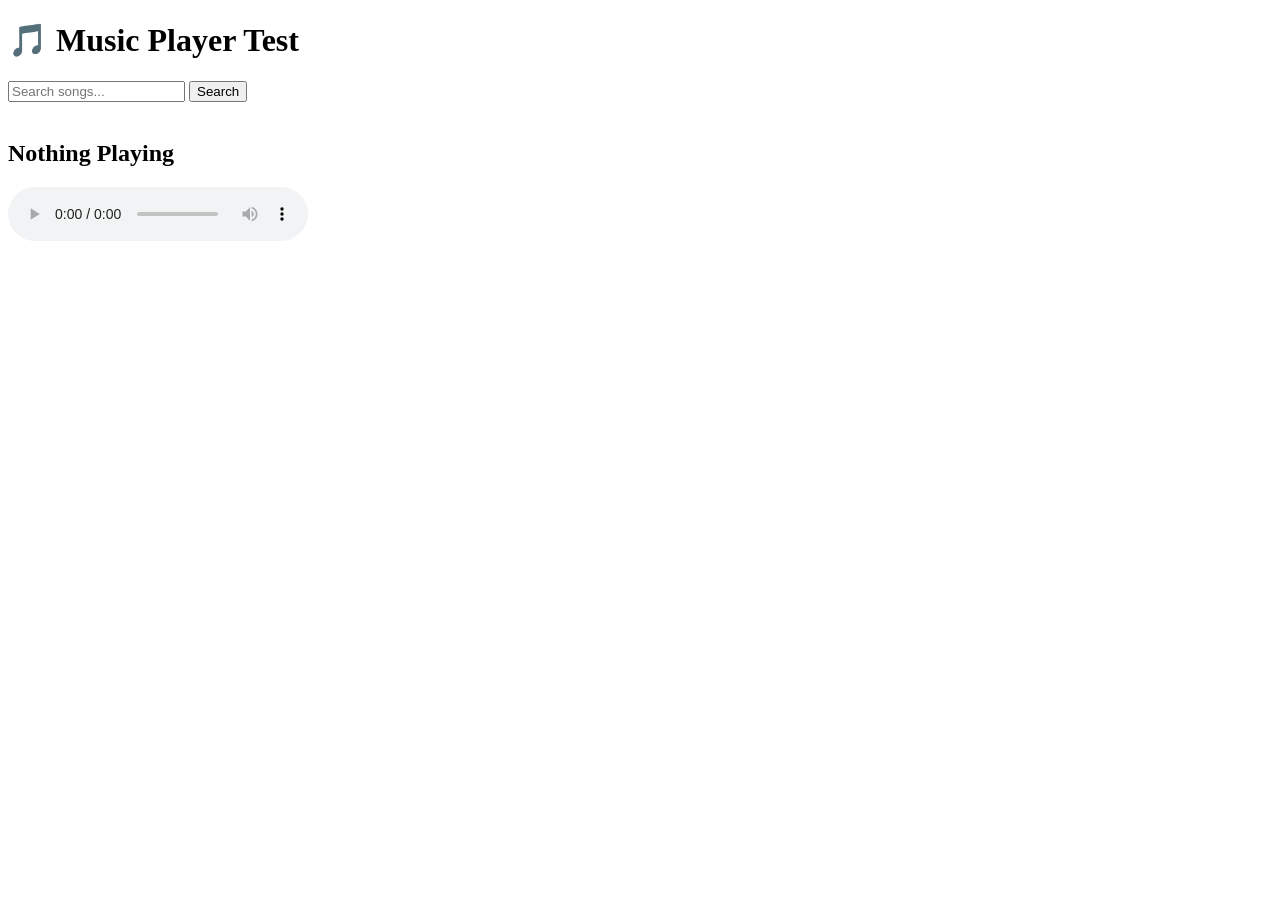
==== index.html @ 546a72ae "Create index.html" ====
<!DOCTYPE html>
<html lang="en">
<head>
<meta charset="UTF-8">
<meta name="viewport" content="width=device-width, initial-scale=1.0">
<title>Music Player Test</title>

<link rel="stylesheet" href="style.css">
</head>
<body>

<div class="container">

<h1>🎵 Music Player Test</h1>

<div class="searchBox">
<input id="search" placeholder="Search songs...">
<button id="btn">Search</button>
</div>

<div id="results"></div>

<div id="player">

<img id="cover">

<div class="info">
<h2 id="title">Nothing Playing</h2>

<audio id="audio" controls></audio>

</div>

</div>

</div>

<script src="script.js"></script>

</body>
</html>
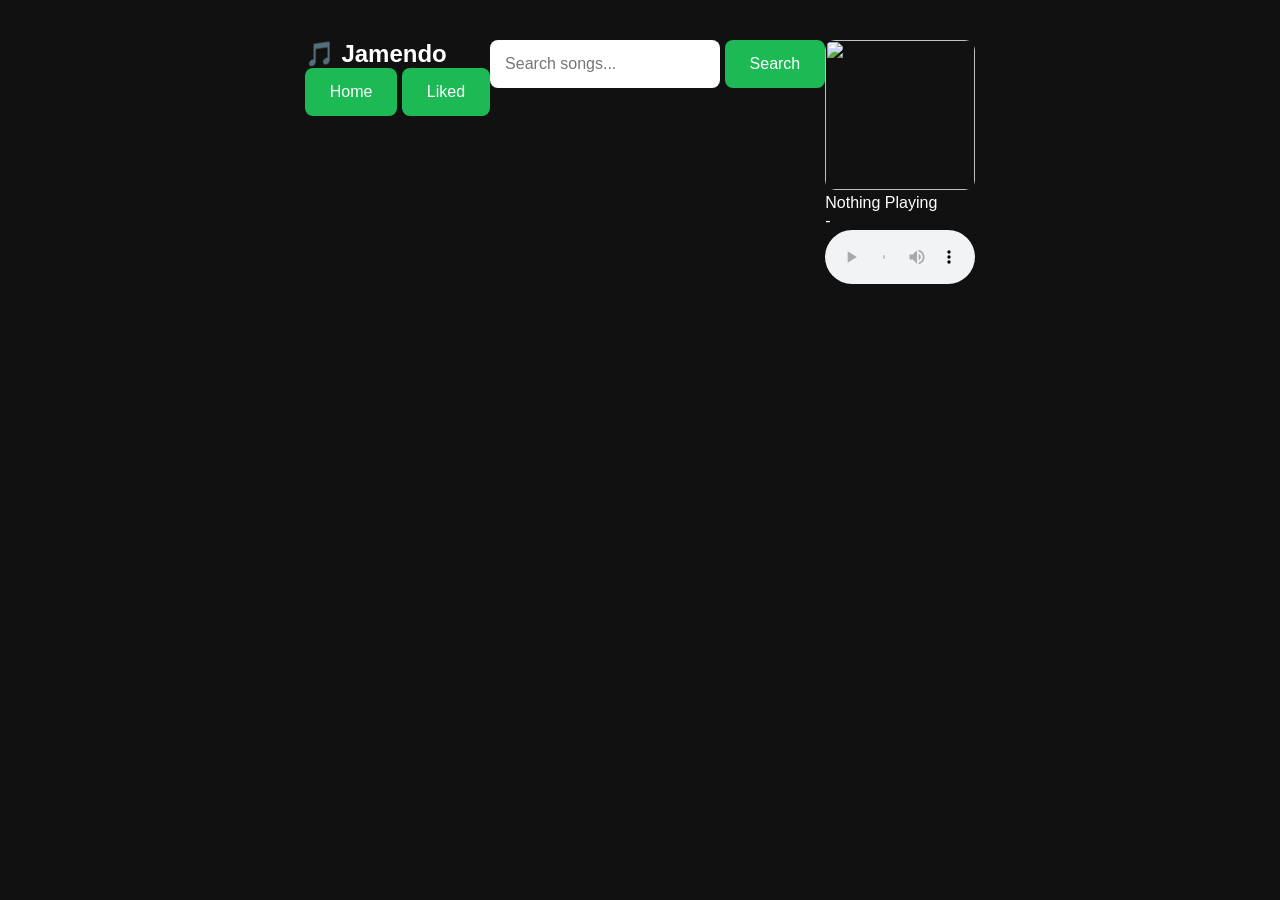
==== commit 731daa7a: "Update index.html" ====
--- a/index.html
+++ b/index.html
@@ -3,39 +3,34 @@
 <head>
 <meta charset="UTF-8">
 <meta name="viewport" content="width=device-width, initial-scale=1.0">
-<title>Music Player Test</title>
-
+<title>Jamendo Player</title>
 <link rel="stylesheet" href="style.css">
 </head>
 <body>
-
-<div class="container">
-
-<h1>🎵 Music Player Test</h1>
-
-<div class="searchBox">
-<input id="search" placeholder="Search songs...">
-<button id="btn">Search</button>
+<div class="sidebar">
+  <h2>🎵 Jamendo</h2>
+  <button id="homeBtn">Home</button>
+  <button id="likedBtn">Liked</button>
 </div>
 
-<div id="results"></div>
+<div class="main">
+  <header>
+    <input id="searchInput" placeholder="Search songs...">
+    <button id="searchBtn">Search</button>
+  </header>
 
-<div id="player">
-
-<img id="cover">
-
-<div class="info">
-<h2 id="title">Nothing Playing</h2>
-
-<audio id="audio" controls></audio>
-
+  <div id="results" class="results"></div>
 </div>
 
-</div>
-
+<div class="player">
+  <img id="cover" src="" alt="">
+  <div class="meta">
+    <div id="songTitle">Nothing Playing</div>
+    <div id="artist">-</div>
+  </div>
+  <audio id="audio" controls></audio>
 </div>
 
 <script src="script.js"></script>
-
 </body>
 </html>
--- a/style.css
+++ b/style.css
@@ -0,0 +1,136 @@
+*{
+margin:0;
+padding:0;
+box-sizing:border-box;
+font-family:Arial;
+}
+
+body{
+
+background:#111;
+color:white;
+display:flex;
+justify-content:center;
+padding:40px;
+
+}
+
+.container{
+
+width:900px;
+
+}
+
+h1{
+
+margin-bottom:20px;
+
+}
+
+.searchBox{
+
+display:flex;
+gap:10px;
+margin-bottom:30px;
+
+}
+
+input{
+
+flex:1;
+padding:15px;
+border:none;
+border-radius:8px;
+font-size:16px;
+
+}
+
+button{
+
+padding:15px 25px;
+border:none;
+background:#1DB954;
+color:white;
+font-size:16px;
+cursor:pointer;
+border-radius:8px;
+
+}
+
+button:hover{
+
+background:#18a84a;
+
+}
+
+#results{
+
+display:grid;
+grid-template-columns:repeat(auto-fill,minmax(200px,1fr));
+gap:20px;
+
+}
+
+.card{
+
+background:#222;
+padding:15px;
+border-radius:12px;
+cursor:pointer;
+transition:.2s;
+
+}
+
+.card:hover{
+
+transform:translateY(-5px);
+background:#333;
+
+}
+
+.card img{
+
+width:100%;
+border-radius:10px;
+
+}
+
+.card h3{
+
+margin-top:10px;
+font-size:16px;
+
+}
+
+#player{
+
+margin-top:40px;
+display:flex;
+gap:20px;
+align-items:center;
+background:#1d1d1d;
+padding:20px;
+border-radius:15px;
+
+}
+
+#cover{
+
+width:150px;
+height:150px;
+object-fit:cover;
+border-radius:10px;
+
+}
+
+audio{
+
+width:100%;
+
+}
+
+.info{
+
+width:100%;
+
+}
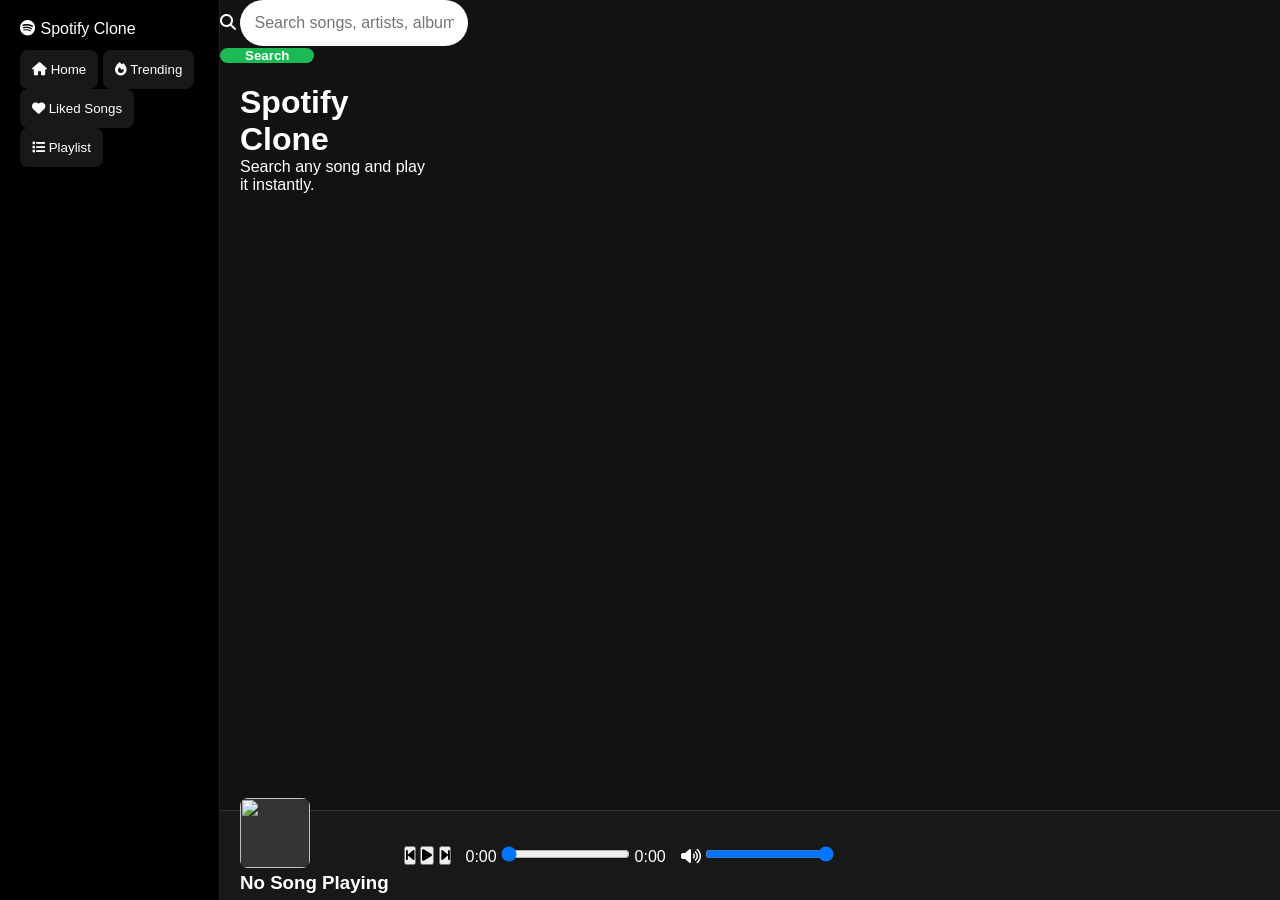
==== commit d660533b: "Update index.html" ====
--- a/index.html
+++ b/index.html
@@ -1,36 +1,171 @@
 <!DOCTYPE html>
 <html lang="en">
 <head>
-<meta charset="UTF-8">
-<meta name="viewport" content="width=device-width, initial-scale=1.0">
-<title>Jamendo Player</title>
-<link rel="stylesheet" href="style.css">
+    <meta charset="UTF-8">
+    <meta name="viewport" content="width=device-width, initial-scale=1.0">
+    <title>Spotify Clone</title>
+
+    <link rel="stylesheet" href="style.css">
+
+    <link rel="preconnect" href="https://fonts.googleapis.com">
+    <link href="https://fonts.googleapis.com/css2?family=Montserrat:wght@300;400;500;600;700;800&display=swap" rel="stylesheet">
+
+    <link rel="stylesheet"
+    href="https://cdnjs.cloudflare.com/ajax/libs/font-awesome/6.6.0/css/all.min.css">
 </head>
+
 <body>
+
 <div class="sidebar">
-  <h2>🎵 Jamendo</h2>
-  <button id="homeBtn">Home</button>
-  <button id="likedBtn">Liked</button>
+
+    <div class="logo">
+        <i class="fa-brands fa-spotify"></i>
+        <span>Spotify Clone</span>
+    </div>
+
+    <div class="menu">
+
+        <button class="active">
+            <i class="fas fa-house"></i>
+            Home
+        </button>
+
+        <button>
+            <i class="fas fa-fire"></i>
+            Trending
+        </button>
+
+        <button>
+            <i class="fas fa-heart"></i>
+            Liked Songs
+        </button>
+
+        <button>
+            <i class="fas fa-list"></i>
+            Playlist
+        </button>
+
+    </div>
+
 </div>
 
 <div class="main">
-  <header>
-    <input id="searchInput" placeholder="Search songs...">
-    <button id="searchBtn">Search</button>
-  </header>
 
-  <div id="results" class="results"></div>
+    <div class="topbar">
+
+        <div class="searchBox">
+
+            <i class="fas fa-search"></i>
+
+            <input
+                id="searchInput"
+                type="text"
+                placeholder="Search songs, artists, albums..."
+            >
+
+        </div>
+
+        <button id="searchBtn">
+            Search
+        </button>
+
+    </div>
+
+    <div id="results" class="results">
+
+        <div class="welcome">
+
+            <h1>Spotify Clone</h1>
+
+            <p>Search any song and play it instantly.</p>
+
+        </div>
+
+    </div>
+
 </div>
 
+<!-- Bottom Player -->
+
 <div class="player">
-  <img id="cover" src="" alt="">
-  <div class="meta">
-    <div id="songTitle">Nothing Playing</div>
-    <div id="artist">-</div>
-  </div>
-  <audio id="audio" controls></audio>
+
+    <div class="songInfo">
+
+        <img
+            id="cover"
+            src="https://placehold.co/60x60"
+        >
+
+        <div>
+
+            <h3 id="songTitle">
+                No Song Playing
+            </h3>
+
+            <p id="artist">
+                —
+            </p>
+
+        </div>
+
+    </div>
+
+    <div class="controls">
+
+        <button id="prevBtn">
+            <i class="fas fa-backward-step"></i>
+        </button>
+
+        <button id="playPauseBtn">
+            <i class="fas fa-play"></i>
+        </button>
+
+        <button id="nextBtn">
+            <i class="fas fa-forward-step"></i>
+        </button>
+
+    </div>
+
+    <div class="progressSection">
+
+        <span id="currentTime">
+            0:00
+        </span>
+
+        <input
+            id="progress"
+            type="range"
+            min="0"
+            max="100"
+            value="0"
+        >
+
+        <span id="duration">
+            0:00
+        </span>
+
+    </div>
+
+    <div class="volumeSection">
+
+        <i class="fas fa-volume-high"></i>
+
+        <input
+            id="volume"
+            type="range"
+            min="0"
+            max="1"
+            step="0.01"
+            value="1"
+        >
+
+    </div>
+
 </div>
 
+<audio id="audio"></audio>
+
 <script src="script.js"></script>
+
 </body>
 </html>
--- a/style.css
+++ b/style.css
@@ -1,136 +1,134 @@
-*{
-margin:0;
-padding:0;
-box-sizing:border-box;
-font-family:Arial;
+
+*{margin:0;padding:0;box-sizing:border-box}
+body{
+font-family:Arial,Helvetica,sans-serif;
+background:#121212;
+color:#fff;
+display:flex;
+height:100vh;
+overflow:hidden;
 }
-
-body{
-
-background:#111;
-color:white;
+.sidebar{
+width:220px;
+background:#000;
+padding:20px;
 display:flex;
-justify-content:center;
-padding:40px;
-
+flex-direction:column;
+gap:12px;
+border-right:1px solid #222;
 }
-
-.container{
-
-width:900px;
-
+.sidebar h2{color:#1DB954;margin-bottom:20px}
+.sidebar button{
+background:#181818;
+color:#fff;
+border:none;
+padding:12px;
+border-radius:8px;
+cursor:pointer;
+transition:.25s;
 }
-
-h1{
-
-margin-bottom:20px;
-
+.sidebar button:hover{background:#1DB954}
+.main{
+flex:1;
+display:flex;
+flex-direction:column;
+overflow:hidden;
 }
-
-.searchBox{
-
+header{
 display:flex;
 gap:10px;
-margin-bottom:30px;
-
+padding:20px;
+background:#181818;
 }
-
-input{
-
+#searchInput{
 flex:1;
-padding:15px;
+padding:14px;
+border-radius:30px;
 border:none;
-border-radius:8px;
 font-size:16px;
-
+outline:none;
 }
-
-button{
-
-padding:15px 25px;
+#searchBtn{
+background:#1DB954;
 border:none;
-background:#1DB954;
-color:white;
-font-size:16px;
+color:#fff;
+padding:0 25px;
+border-radius:30px;
 cursor:pointer;
-border-radius:8px;
-
+font-weight:bold;
 }
-
-button:hover{
-
-background:#18a84a;
-
+.results{
+padding:20px;
+display:grid;
+grid-template-columns:repeat(auto-fill,minmax(180px,1fr));
+gap:20px;
+overflow:auto;
+padding-bottom:120px;
 }
-
-#results{
-
-display:grid;
-grid-template-columns:repeat(auto-fill,minmax(200px,1fr));
-gap:20px;
-
-}
-
 .card{
-
-background:#222;
+background:#181818;
 padding:15px;
 border-radius:12px;
 cursor:pointer;
-transition:.2s;
-
+transition:.25s;
 }
-
 .card:hover{
-
 transform:translateY(-5px);
-background:#333;
-
+background:#242424;
 }
-
 .card img{
-
 width:100%;
-border-radius:10px;
-
-}
-
-.card h3{
-
-margin-top:10px;
-font-size:16px;
-
-}
-
-#player{
-
-margin-top:40px;
-display:flex;
-gap:20px;
-align-items:center;
-background:#1d1d1d;
-padding:20px;
-border-radius:15px;
-
-}
-
-#cover{
-
-width:150px;
-height:150px;
+aspect-ratio:1;
 object-fit:cover;
 border-radius:10px;
-
 }
-
+.card h3{
+margin-top:12px;
+font-size:16px;
+white-space:nowrap;
+overflow:hidden;
+text-overflow:ellipsis;
+}
+.card p{
+font-size:13px;
+color:#b3b3b3;
+margin-top:5px;
+white-space:nowrap;
+overflow:hidden;
+text-overflow:ellipsis;
+}
+.player{
+position:fixed;
+left:220px;
+right:0;
+bottom:0;
+height:90px;
+background:#181818;
+border-top:1px solid #333;
+display:flex;
+align-items:center;
+padding:10px 20px;
+gap:15px;
+}
+#cover{
+width:70px;
+height:70px;
+border-radius:8px;
+background:#333;
+object-fit:cover;
+}
+.meta{
+width:220px;
+}
+#songTitle{font-weight:bold}
+#artist{font-size:13px;color:#aaa;margin-top:5px}
 audio{
-
-width:100%;
-
+flex:1;
+height:40px;
 }
-
-.info{
-
-width:100%;
-
+@media(max-width:800px){
+.sidebar{display:none}
+.player{left:0;height:120px;flex-wrap:wrap}
+.meta{width:auto}
+.results{grid-template-columns:repeat(auto-fill,minmax(150px,1fr))}
 }
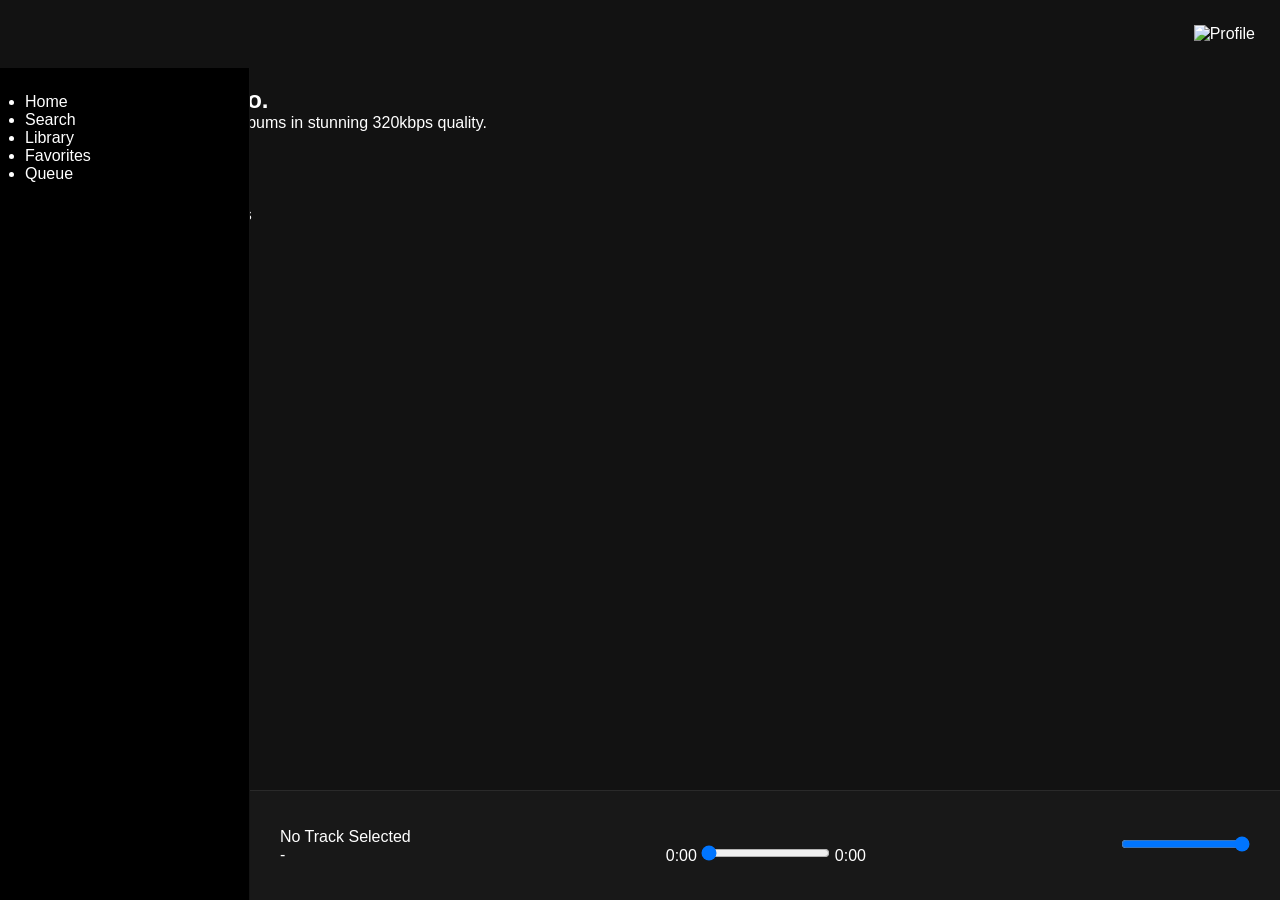
==== commit 2de6fdb3: "Update index.html" ====
--- a/index.html
+++ b/index.html
@@ -2,170 +2,169 @@
 <html lang="en">
 <head>
     <meta charset="UTF-8">
-    <meta name="viewport" content="width=device-width, initial-scale=1.0">
-    <title>Spotify Clone</title>
+    <meta name="viewport" content="width=device-width, initial-scale=1.0, maximum-scale=1.0, user-scalable=no">
+    <title>Aura | Premium Music</title>
+    
+    <!-- Google Fonts -->
+    <link rel="preconnect" href="https://fonts.googleapis.com">
+    <link rel="preconnect" href="https://fonts.gstatic.com" crossorigin>
+    <link href="https://fonts.googleapis.com/css2?family=Inter:wght@300;400;500;600;700&display=swap" rel="stylesheet">
+    
+    <!-- Lucide Icons -->
+    <script src="https://unpkg.com/lucide@latest"></script>
 
     <link rel="stylesheet" href="style.css">
+</head>
+<body>
+    <div id="app">
+        <!-- Sidebar Navigation -->
+        <nav class="sidebar">
+            <div class="logo">
+                <i data-lucide="music-4" class="accent-icon"></i>
+                <span>Aura</span>
+            </div>
+            
+            <ul class="nav-links">
+                <li class="active" data-view="home">
+                    <i data-lucide="home"></i>
+                    <span>Home</span>
+                </li>
+                <li data-view="search">
+                    <i data-lucide="search"></i>
+                    <span>Search</span>
+                </li>
+                <li data-view="library">
+                    <i data-lucide="library"></i>
+                    <span>Library</span>
+                </li>
+            </ul>
 
-    <link rel="preconnect" href="https://fonts.googleapis.com">
-    <link href="https://fonts.googleapis.com/css2?family=Montserrat:wght@300;400;500;600;700;800&display=swap" rel="stylesheet">
+            <div class="sidebar-divider"></div>
 
-    <link rel="stylesheet"
-    href="https://cdnjs.cloudflare.com/ajax/libs/font-awesome/6.6.0/css/all.min.css">
-</head>
+            <ul class="nav-links secondary-links">
+                <li>
+                    <i data-lucide="heart"></i>
+                    <span>Favorites</span>
+                </li>
+                <li>
+                    <i data-lucide="list-music"></i>
+                    <span>Queue</span>
+                </li>
+            </ul>
+        </nav>
 
-<body>
+        <!-- Main Content Area -->
+        <main class="main-content">
+            <!-- Header -->
+            <header class="topbar">
+                <div class="nav-controls">
+                    <button class="icon-btn"><i data-lucide="chevron-left"></i></button>
+                    <button class="icon-btn"><i data-lucide="chevron-right"></i></button>
+                </div>
+                
+                <div class="search-container" id="search-container" style="display: none;">
+                    <i data-lucide="search" class="search-icon"></i>
+                    <input type="text" id="search-input" placeholder="What do you want to listen to?">
+                    <div class="loader" id="search-loader" style="display: none;"></div>
+                </div>
 
-<div class="sidebar">
+                <div class="user-profile">
+                    <img src="https://api.dicebear.com/7.x/avataaars/svg?seed=AuraUser&backgroundColor=10b981" alt="Profile">
+                </div>
+            </header>
 
-    <div class="logo">
-        <i class="fa-brands fa-spotify"></i>
-        <span>Spotify Clone</span>
+            <!-- Views -->
+            <div class="views-container">
+                <!-- Home View -->
+                <section id="home-view" class="view active">
+                    <div class="hero-section glass-panel">
+                        <div class="hero-content">
+                            <span class="badge">New Release</span>
+                            <h1 class="hero-title">Experience Pure Audio.</h1>
+                            <p>Discover new tracks, artists, and albums in stunning 320kbps quality.</p>
+                            <button class="btn-primary" id="explore-btn">Explore Now</button>
+                        </div>
+                    </div>
+
+                    <div class="section-header">
+                        <h2>Trending Now</h2>
+                    </div>
+                    <div class="grid-container" id="trending-grid">
+                        <!-- Skeletons will be injected here -->
+                    </div>
+                </section>
+
+                <!-- Search View -->
+                <section id="search-view" class="view">
+                    <div class="section-header">
+                        <h2>Search Results</h2>
+                    </div>
+                    <div class="grid-container" id="search-grid">
+                        <div class="empty-state">
+                            <i data-lucide="search"></i>
+                            <p>Search for songs, artists, or albums</p>
+                        </div>
+                    </div>
+                </section>
+                
+                <!-- Library View -->
+                <section id="library-view" class="view">
+                    <div class="section-header">
+                        <h2>Your Favorites</h2>
+                    </div>
+                    <div class="list-container" id="favorites-list">
+                         <!-- Favorites list injected here -->
+                    </div>
+                </section>
+            </div>
+        </main>
     </div>
 
-    <div class="menu">
-
-        <button class="active">
-            <i class="fas fa-house"></i>
-            Home
-        </button>
-
-        <button>
-            <i class="fas fa-fire"></i>
-            Trending
-        </button>
-
-        <button>
-            <i class="fas fa-heart"></i>
-            Liked Songs
-        </button>
-
-        <button>
-            <i class="fas fa-list"></i>
-            Playlist
-        </button>
-
-    </div>
-
-</div>
-
-<div class="main">
-
-    <div class="topbar">
-
-        <div class="searchBox">
-
-            <i class="fas fa-search"></i>
-
-            <input
-                id="searchInput"
-                type="text"
-                placeholder="Search songs, artists, albums..."
-            >
-
+    <!-- Bottom Player -->
+    <footer class="player">
+        <div class="player-left">
+            <div class="now-playing-cover" id="np-cover-container">
+                <img id="np-cover" src="[data-uri]" alt="Cover">
+            </div>
+            <div class="now-playing-info">
+                <div class="np-title" id="np-title">No Track Selected</div>
+                <div class="np-artist" id="np-artist">-</div>
+            </div>
+            <button class="icon-btn favorite-btn" id="np-favorite"><i data-lucide="heart"></i></button>
         </div>
 
-        <button id="searchBtn">
-            Search
-        </button>
-
-    </div>
-
-    <div id="results" class="results">
-
-        <div class="welcome">
-
-            <h1>Spotify Clone</h1>
-
-            <p>Search any song and play it instantly.</p>
-
+        <div class="player-center">
+            <div class="player-controls">
+                <button class="icon-btn" id="btn-shuffle"><i data-lucide="shuffle"></i></button>
+                <button class="icon-btn" id="btn-prev"><i data-lucide="skip-back"></i></button>
+                <button class="play-btn" id="btn-play-pause">
+                    <i data-lucide="play" id="play-icon"></i>
+                </button>
+                <button class="icon-btn" id="btn-next"><i data-lucide="skip-forward"></i></button>
+                <button class="icon-btn" id="btn-repeat"><i data-lucide="repeat"></i></button>
+            </div>
+            <div class="progress-container">
+                <span id="time-current">0:00</span>
+                <input type="range" id="seek-bar" min="0" max="100" value="0">
+                <span id="time-total">0:00</span>
+            </div>
         </div>
 
-    </div>
+        <div class="player-right">
+            <div class="audio-wave" id="audio-wave">
+                <span></span><span></span><span></span><span></span>
+            </div>
+            <i data-lucide="volume-2" id="vol-icon"></i>
+            <input type="range" id="volume-bar" min="0" max="100" value="100">
+        </div>
+    </footer>
 
-</div>
+    <!-- Toast Notification Container -->
+    <div id="toast-container"></div>
 
-<!-- Bottom Player -->
+    <!-- Hidden Audio Element -->
+    <audio id="main-audio"></audio>
 
-<div class="player">
-
-    <div class="songInfo">
-
-        <img
-            id="cover"
-            src="https://placehold.co/60x60"
-        >
-
-        <div>
-
-            <h3 id="songTitle">
-                No Song Playing
-            </h3>
-
-            <p id="artist">
-                —
-            </p>
-
-        </div>
-
-    </div>
-
-    <div class="controls">
-
-        <button id="prevBtn">
-            <i class="fas fa-backward-step"></i>
-        </button>
-
-        <button id="playPauseBtn">
-            <i class="fas fa-play"></i>
-        </button>
-
-        <button id="nextBtn">
-            <i class="fas fa-forward-step"></i>
-        </button>
-
-    </div>
-
-    <div class="progressSection">
-
-        <span id="currentTime">
-            0:00
-        </span>
-
-        <input
-            id="progress"
-            type="range"
-            min="0"
-            max="100"
-            value="0"
-        >
-
-        <span id="duration">
-            0:00
-        </span>
-
-    </div>
-
-    <div class="volumeSection">
-
-        <i class="fas fa-volume-high"></i>
-
-        <input
-            id="volume"
-            type="range"
-            min="0"
-            max="1"
-            step="0.01"
-            value="1"
-        >
-
-    </div>
-
-</div>
-
-<audio id="audio"></audio>
-
-<script src="script.js"></script>
-
+    <script src="app.js"></script>
 </body>
 </html>
--- a/style.css
+++ b/style.css
@@ -1,134 +1,460 @@
-
-*{margin:0;padding:0;box-sizing:border-box}
+*{
+    margin:0;
+    padding:0;
+    box-sizing:border-box;
+    font-family:'Montserrat',sans-serif;
+}
+
 body{
-font-family:Arial,Helvetica,sans-serif;
-background:#121212;
-color:#fff;
-display:flex;
-height:100vh;
-overflow:hidden;
-}
+    background:#121212;
+    color:#fff;
+    overflow:hidden;
+}
+
+button{
+    cursor:pointer;
+    border:none;
+    outline:none;
+}
+
 .sidebar{
-width:220px;
-background:#000;
-padding:20px;
-display:flex;
-flex-direction:column;
-gap:12px;
-border-right:1px solid #222;
-}
-.sidebar h2{color:#1DB954;margin-bottom:20px}
-.sidebar button{
-background:#181818;
-color:#fff;
-border:none;
-padding:12px;
-border-radius:8px;
-cursor:pointer;
-transition:.25s;
-}
-.sidebar button:hover{background:#1DB954}
+    position:fixed;
+    left:0;
+    top:0;
+    width:250px;
+    height:100vh;
+    background:#000;
+    padding:25px;
+    border-right:1px solid rgba(255,255,255,.08);
+}
+
+.logo{
+    display:flex;
+    align-items:center;
+    gap:12px;
+    font-size:28px;
+    font-weight:700;
+    color:#1DB954;
+    margin-bottom:40px;
+}
+
+.logo span{
+    color:white;
+    font-size:24px;
+}
+
+.menu{
+    display:flex;
+    flex-direction:column;
+    gap:15px;
+}
+
+.menu button{
+    display:flex;
+    align-items:center;
+    gap:15px;
+    width:100%;
+    background:transparent;
+    color:#b3b3b3;
+    padding:15px;
+    border-radius:10px;
+    font-size:16px;
+    transition:.25s;
+}
+
+.menu button:hover{
+    background:#1f1f1f;
+    color:white;
+}
+
+.menu button.active{
+    background:#1DB954;
+    color:white;
+}
+
 .main{
-flex:1;
-display:flex;
-flex-direction:column;
-overflow:hidden;
-}
-header{
-display:flex;
-gap:10px;
-padding:20px;
-background:#181818;
-}
-#searchInput{
-flex:1;
-padding:14px;
-border-radius:30px;
-border:none;
-font-size:16px;
-outline:none;
-}
+    margin-left:250px;
+    height:calc(100vh - 110px);
+    overflow-y:auto;
+}
+
+.topbar{
+    position:sticky;
+    top:0;
+    display:flex;
+    justify-content:space-between;
+    align-items:center;
+    padding:25px;
+    background:#121212;
+    z-index:10;
+}
+
+.searchBox{
+    width:80%;
+    display:flex;
+    align-items:center;
+    background:#242424;
+    border-radius:50px;
+    padding:0 20px;
+}
+
+.searchBox i{
+    color:#b3b3b3;
+}
+
+.searchBox input{
+    width:100%;
+    padding:16px;
+    background:none;
+    border:none;
+    outline:none;
+    color:white;
+    font-size:16px;
+}
+
 #searchBtn{
-background:#1DB954;
-border:none;
-color:#fff;
-padding:0 25px;
-border-radius:30px;
-cursor:pointer;
-font-weight:bold;
-}
+    background:#1DB954;
+    color:white;
+    padding:15px 30px;
+    border-radius:50px;
+    font-weight:700;
+    transition:.25s;
+}
+
+#searchBtn:hover{
+    transform:scale(1.05);
+}
+
 .results{
-padding:20px;
-display:grid;
-grid-template-columns:repeat(auto-fill,minmax(180px,1fr));
-gap:20px;
-overflow:auto;
-padding-bottom:120px;
-}
+    padding:30px;
+    display:grid;
+    grid-template-columns:repeat(auto-fill,minmax(220px,1fr));
+    gap:25px;
+}
+
+.welcome{
+    grid-column:1/-1;
+    text-align:center;
+    margin-top:120px;
+}
+
+.welcome h1{
+    font-size:55px;
+    margin-bottom:10px;
+}
+
+.welcome p{
+    color:#aaa;
+    font-size:18px;
+}
+
 .card{
-background:#181818;
-padding:15px;
-border-radius:12px;
-cursor:pointer;
-transition:.25s;
-}
+    background:#181818;
+    padding:18px;
+    border-radius:15px;
+    transition:.25s;
+    cursor:pointer;
+}
+
 .card:hover{
-transform:translateY(-5px);
-background:#242424;
-}
+    background:#282828;
+    transform:translateY(-5px);
+}
+
 .card img{
-width:100%;
-aspect-ratio:1;
-object-fit:cover;
-border-radius:10px;
-}
+    width:100%;
+    border-radius:12px;
+    aspect-ratio:1/1;
+    object-fit:cover;
+    margin-bottom:15px;
+}
+
 .card h3{
-margin-top:12px;
-font-size:16px;
-white-space:nowrap;
-overflow:hidden;
-text-overflow:ellipsis;
-}
+    font-size:18px;
+    margin-bottom:8px;
+    white-space:nowrap;
+    overflow:hidden;
+    text-overflow:ellipsis;
+}
+
 .card p{
-font-size:13px;
-color:#b3b3b3;
-margin-top:5px;
-white-space:nowrap;
-overflow:hidden;
-text-overflow:ellipsis;
-}
+    color:#b3b3b3;
+    font-size:14px;
+    white-space:nowrap;
+    overflow:hidden;
+    text-overflow:ellipsis;
+}
+/* ===========================
+   PLAYER
+=========================== */
+
 .player{
-position:fixed;
-left:220px;
-right:0;
-bottom:0;
-height:90px;
-background:#181818;
-border-top:1px solid #333;
-display:flex;
-align-items:center;
-padding:10px 20px;
-gap:15px;
-}
-#cover{
-width:70px;
-height:70px;
-border-radius:8px;
-background:#333;
-object-fit:cover;
-}
-.meta{
-width:220px;
-}
-#songTitle{font-weight:bold}
-#artist{font-size:13px;color:#aaa;margin-top:5px}
-audio{
-flex:1;
-height:40px;
-}
-@media(max-width:800px){
-.sidebar{display:none}
-.player{left:0;height:120px;flex-wrap:wrap}
-.meta{width:auto}
-.results{grid-template-columns:repeat(auto-fill,minmax(150px,1fr))}
-}
+    position:fixed;
+    left:250px;
+    right:0;
+    bottom:0;
+    height:110px;
+    background:#181818;
+    border-top:1px solid rgba(255,255,255,.08);
+
+    display:flex;
+    align-items:center;
+    justify-content:space-between;
+
+    padding:15px 30px;
+    z-index:999;
+}
+
+.songInfo{
+    display:flex;
+    align-items:center;
+    gap:15px;
+    width:280px;
+}
+
+.songInfo img{
+    width:65px;
+    height:65px;
+    border-radius:10px;
+    object-fit:cover;
+    animation:none;
+}
+
+.songInfo img.playing{
+    animation:spin 12s linear infinite;
+}
+
+@keyframes spin{
+
+    from{
+        transform:rotate(0deg);
+    }
+
+    to{
+        transform:rotate(360deg);
+    }
+
+}
+
+.songInfo h3{
+    font-size:16px;
+    margin-bottom:6px;
+    white-space:nowrap;
+    overflow:hidden;
+    text-overflow:ellipsis;
+}
+
+.songInfo p{
+    color:#b3b3b3;
+    font-size:13px;
+}
+
+.controls{
+    display:flex;
+    align-items:center;
+    gap:20px;
+}
+
+.controls button{
+
+    width:45px;
+    height:45px;
+
+    border-radius:50%;
+
+    background:#2b2b2b;
+
+    color:white;
+
+    font-size:18px;
+
+    transition:.25s;
+
+}
+
+.controls button:hover{
+
+    background:#1DB954;
+
+    transform:scale(1.1);
+
+}
+
+#playPauseBtn{
+
+    width:58px;
+    height:58px;
+
+    font-size:22px;
+
+    background:#1DB954;
+
+}
+
+.progressSection{
+
+    display:flex;
+    align-items:center;
+    gap:12px;
+
+    flex:1;
+
+    margin:0 30px;
+
+}
+
+.progressSection span{
+
+    color:#b3b3b3;
+
+    width:45px;
+
+    font-size:13px;
+
+}
+
+#progress{
+
+    flex:1;
+
+    accent-color:#1DB954;
+
+    cursor:pointer;
+
+}
+
+.volumeSection{
+
+    display:flex;
+
+    align-items:center;
+
+    gap:12px;
+
+    width:170px;
+
+}
+
+.volumeSection i{
+
+    color:white;
+
+}
+
+#volume{
+
+    width:100%;
+
+    accent-color:#1DB954;
+
+}
+
+/* ===========================
+   SCROLLBAR
+=========================== */
+
+::-webkit-scrollbar{
+
+    width:10px;
+
+}
+
+::-webkit-scrollbar-thumb{
+
+    background:#333;
+
+    border-radius:20px;
+
+}
+
+::-webkit-scrollbar-thumb:hover{
+
+    background:#555;
+
+}
+
+/* ===========================
+   MOBILE
+=========================== */
+
+@media(max-width:900px){
+
+.sidebar{
+
+    display:none;
+
+}
+
+.main{
+
+    margin-left:0;
+
+}
+
+.player{
+
+    left:0;
+
+    flex-direction:column;
+
+    height:auto;
+
+    padding:15px;
+
+    gap:15px;
+
+}
+
+.songInfo{
+
+    width:100%;
+
+}
+
+.progressSection{
+
+    width:100%;
+
+    margin:0;
+
+}
+
+.volumeSection{
+
+    width:100%;
+
+}
+
+.topbar{
+
+    flex-direction:column;
+
+    gap:15px;
+
+}
+
+.searchBox{
+
+    width:100%;
+
+}
+
+#searchBtn{
+
+    width:100%;
+
+}
+
+.results{
+
+    grid-template-columns:repeat(auto-fill,minmax(170px,1fr));
+
+}
+
+.welcome h1{
+
+    font-size:40px;
+
+}
+
+}
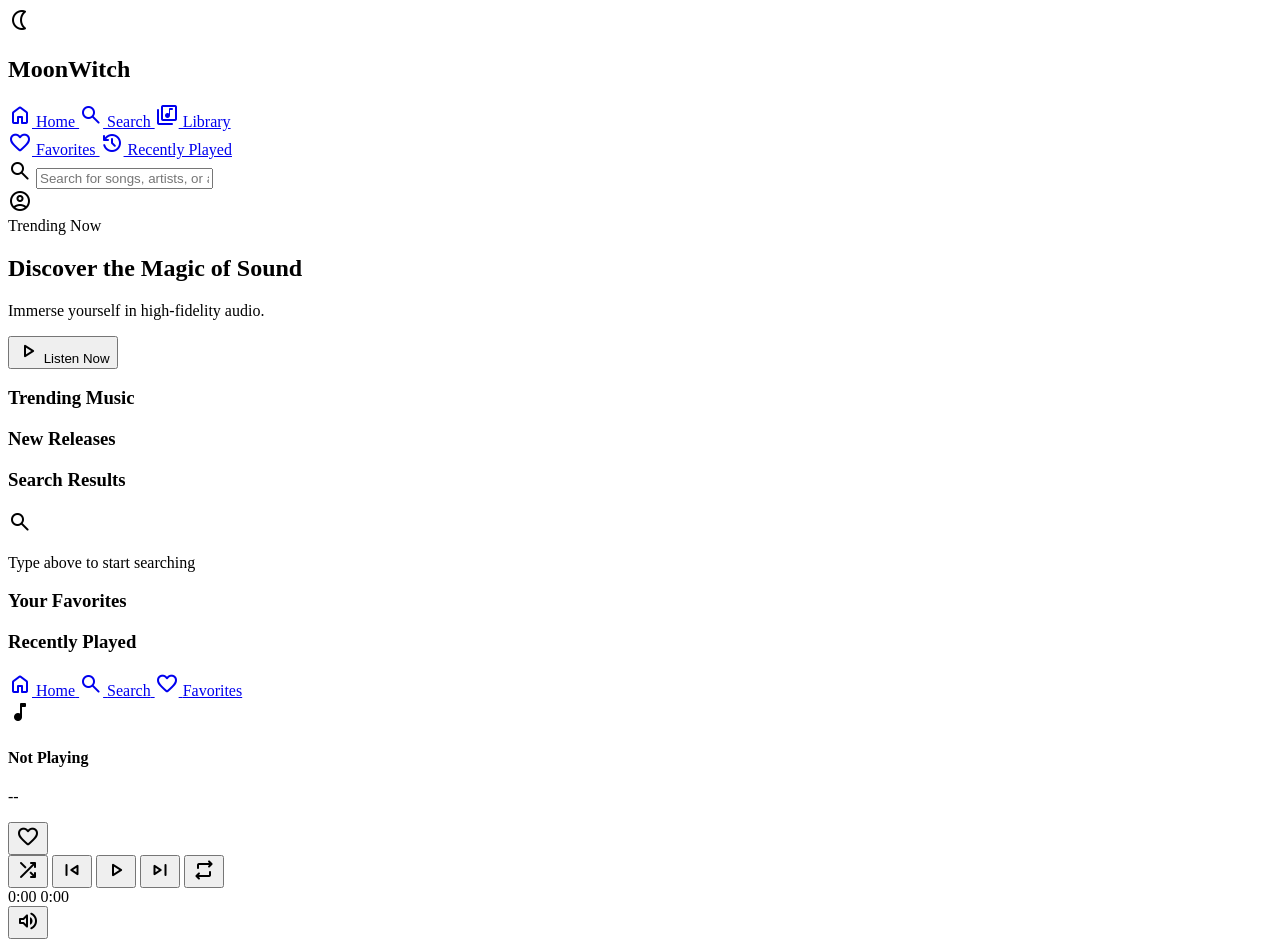
==== commit 24aa6442: "Update index.html" ====
--- a/index.html
+++ b/index.html
@@ -3,167 +3,218 @@
 <head>
     <meta charset="UTF-8">
     <meta name="viewport" content="width=device-width, initial-scale=1.0, maximum-scale=1.0, user-scalable=no">
-    <title>Aura | Premium Music</title>
+    <title>MoonWitch Music | Premium Streaming</title>
+    <meta name="description" content="Premium dark-luxury music streaming experience by MoonWitch Music.">
     
-    <!-- Google Fonts -->
+    <!-- Fonts: Outfit for display, Inter for body -->
     <link rel="preconnect" href="https://fonts.googleapis.com">
     <link rel="preconnect" href="https://fonts.gstatic.com" crossorigin>
-    <link href="https://fonts.googleapis.com/css2?family=Inter:wght@300;400;500;600;700&display=swap" rel="stylesheet">
+    <link href="https://fonts.googleapis.com/css2?family=Inter:wght@400;500;600&family=Outfit:wght@500;700;800&display=swap" rel="stylesheet">
     
-    <!-- Lucide Icons -->
-    <script src="https://unpkg.com/lucide@latest"></script>
-
-    <link rel="stylesheet" href="style.css">
+    <!-- Icons: Material Symbols Rounded -->
+    <link rel="stylesheet" href="https://fonts.googleapis.com/css2?family=Material+Symbols+Rounded:opsz,wght,FILL,GRAD@24,400,1,0" />
+    
+    <link rel="stylesheet" href="styles.css">
 </head>
 <body>
-    <div id="app">
-        <!-- Sidebar Navigation -->
-        <nav class="sidebar">
+
+    <!-- App Container -->
+    <div class="app-container">
+        
+        <!-- Sidebar (Desktop) -->
+        <aside class="sidebar">
             <div class="logo">
-                <i data-lucide="music-4" class="accent-icon"></i>
-                <span>Aura</span>
-            </div>
+                <span class="material-symbols-rounded logo-icon">nightlight</span>
+                <h1>MoonWitch</h1>
+            </div>
+
+            <nav class="nav-menu">
+                <a href="#" class="nav-item active" data-target="home">
+                    <span class="material-symbols-rounded">home</span>
+                    Home
+                </a>
+                <a href="#" class="nav-item" data-target="search">
+                    <span class="material-symbols-rounded">search</span>
+                    Search
+                </a>
+                <a href="#" class="nav-item" data-target="library">
+                    <span class="material-symbols-rounded">library_music</span>
+                    Library
+                </a>
+            </nav>
+
+            <div class="sidebar-divider"></div>
+
+            <nav class="nav-menu">
+                <a href="#" class="nav-item" data-target="favorites">
+                    <span class="material-symbols-rounded">favorite</span>
+                    Favorites
+                </a>
+                <a href="#" class="nav-item" data-target="recent">
+                    <span class="material-symbols-rounded">history</span>
+                    Recently Played
+                </a>
+            </nav>
+        </aside>
+
+        <!-- Main Content -->
+        <main class="main-content">
             
-            <ul class="nav-links">
-                <li class="active" data-view="home">
-                    <i data-lucide="home"></i>
-                    <span>Home</span>
-                </li>
-                <li data-view="search">
-                    <i data-lucide="search"></i>
-                    <span>Search</span>
-                </li>
-                <li data-view="library">
-                    <i data-lucide="library"></i>
-                    <span>Library</span>
-                </li>
-            </ul>
-
-            <div class="sidebar-divider"></div>
-
-            <ul class="nav-links secondary-links">
-                <li>
-                    <i data-lucide="heart"></i>
-                    <span>Favorites</span>
-                </li>
-                <li>
-                    <i data-lucide="list-music"></i>
-                    <span>Queue</span>
-                </li>
-            </ul>
-        </nav>
-
-        <!-- Main Content Area -->
-        <main class="main-content">
-            <!-- Header -->
-            <header class="topbar">
-                <div class="nav-controls">
-                    <button class="icon-btn"><i data-lucide="chevron-left"></i></button>
-                    <button class="icon-btn"><i data-lucide="chevron-right"></i></button>
-                </div>
+            <!-- Header / Search Bar -->
+            <header class="top-header">
+                <div class="search-container">
+                    <span class="material-symbols-rounded search-icon">search</span>
+                    <input type="text" id="searchInput" placeholder="Search for songs, artists, or albums..." autocomplete="off">
+                    <div class="search-spinner" id="searchSpinner"></div>
+                </div>
+                <div class="user-profile">
+                    <span class="material-symbols-rounded">account_circle</span>
+                </div>
+            </header>
+
+            <!-- Scrollable Content Views -->
+            <div class="content-views">
                 
-                <div class="search-container" id="search-container" style="display: none;">
-                    <i data-lucide="search" class="search-icon"></i>
-                    <input type="text" id="search-input" placeholder="What do you want to listen to?">
-                    <div class="loader" id="search-loader" style="display: none;"></div>
-                </div>
-
-                <div class="user-profile">
-                    <img src="https://api.dicebear.com/7.x/avataaars/svg?seed=AuraUser&backgroundColor=10b981" alt="Profile">
-                </div>
-            </header>
-
-            <!-- Views -->
-            <div class="views-container">
                 <!-- Home View -->
-                <section id="home-view" class="view active">
-                    <div class="hero-section glass-panel">
+                <section id="view-home" class="view active">
+                    <div class="hero-section">
                         <div class="hero-content">
-                            <span class="badge">New Release</span>
-                            <h1 class="hero-title">Experience Pure Audio.</h1>
-                            <p>Discover new tracks, artists, and albums in stunning 320kbps quality.</p>
-                            <button class="btn-primary" id="explore-btn">Explore Now</button>
+                            <span class="badge">Trending Now</span>
+                            <h2 id="hero-title">Discover the Magic of Sound</h2>
+                            <p>Immerse yourself in high-fidelity audio.</p>
+                            <button class="btn-primary" id="exploreBtn">
+                                <span class="material-symbols-rounded">play_arrow</span> Listen Now
+                            </button>
                         </div>
                     </div>
 
                     <div class="section-header">
-                        <h2>Trending Now</h2>
-                    </div>
-                    <div class="grid-container" id="trending-grid">
-                        <!-- Skeletons will be injected here -->
-                    </div>
+                        <h3>Trending Music</h3>
+                    </div>
+                    <div class="grid-container" id="trendingGrid">
+                        <!-- Skeletons will be injected here via JS -->
+                    </div>
+
+                    <div class="section-header mt-8">
+                        <h3>New Releases</h3>
+                    </div>
+                    <div class="grid-container" id="newReleasesGrid"></div>
                 </section>
 
                 <!-- Search View -->
-                <section id="search-view" class="view">
-                    <div class="section-header">
-                        <h2>Search Results</h2>
-                    </div>
-                    <div class="grid-container" id="search-grid">
-                        <div class="empty-state">
-                            <i data-lucide="search"></i>
-                            <p>Search for songs, artists, or albums</p>
-                        </div>
-                    </div>
-                </section>
-                
-                <!-- Library View -->
-                <section id="library-view" class="view">
-                    <div class="section-header">
-                        <h2>Your Favorites</h2>
-                    </div>
-                    <div class="list-container" id="favorites-list">
-                         <!-- Favorites list injected here -->
-                    </div>
-                </section>
+                <section id="view-search" class="view">
+                    <div class="section-header">
+                        <h3>Search Results</h3>
+                    </div>
+                    <div id="search-empty-state" class="empty-state">
+                        <span class="material-symbols-rounded icon-large">search</span>
+                        <p>Type above to start searching</p>
+                    </div>
+                    <div class="grid-container" id="searchResultsGrid"></div>
+                </section>
+
+                <!-- Favorites View -->
+                <section id="view-favorites" class="view">
+                    <div class="section-header">
+                        <h3>Your Favorites</h3>
+                    </div>
+                    <div class="grid-container" id="favoritesGrid"></div>
+                </section>
+
+                <!-- Recent View -->
+                <section id="view-recent" class="view">
+                    <div class="section-header">
+                        <h3>Recently Played</h3>
+                    </div>
+                    <div class="grid-container" id="recentGrid"></div>
+                </section>
+
             </div>
         </main>
     </div>
 
-    <!-- Bottom Player -->
-    <footer class="player">
-        <div class="player-left">
-            <div class="now-playing-cover" id="np-cover-container">
-                <img id="np-cover" src="[data-uri]" alt="Cover">
-            </div>
-            <div class="now-playing-info">
-                <div class="np-title" id="np-title">No Track Selected</div>
-                <div class="np-artist" id="np-artist">-</div>
-            </div>
-            <button class="icon-btn favorite-btn" id="np-favorite"><i data-lucide="heart"></i></button>
+    <!-- Mobile Bottom Navigation -->
+    <nav class="mobile-nav">
+        <a href="#" class="mobile-nav-item active" data-target="home">
+            <span class="material-symbols-rounded">home</span>
+            <span>Home</span>
+        </a>
+        <a href="#" class="mobile-nav-item" data-target="search">
+            <span class="material-symbols-rounded">search</span>
+            <span>Search</span>
+        </a>
+        <a href="#" class="mobile-nav-item" data-target="favorites">
+            <span class="material-symbols-rounded">favorite</span>
+            <span>Favorites</span>
+        </a>
+    </nav>
+
+    <!-- Global Player -->
+    <div class="player-container">
+        <!-- Progress bar absolute top -->
+        <div class="progress-container" id="progressContainer">
+            <div class="progress-bar" id="progressBar"></div>
+            <div class="progress-thumb" id="progressThumb"></div>
         </div>
 
-        <div class="player-center">
+        <div class="player-content">
+            <!-- Now Playing Info -->
+            <div class="now-playing">
+                <div class="album-art" id="playerAlbumArt">
+                    <span class="material-symbols-rounded placeholder-icon">music_note</span>
+                    <img src="" alt="" id="playerCover" class="hidden">
+                </div>
+                <div class="track-info">
+                    <h4 id="playerTitle">Not Playing</h4>
+                    <p id="playerArtist">--</p>
+                </div>
+                <button class="icon-btn action-btn hidden" id="likeBtn">
+                    <span class="material-symbols-rounded">favorite</span>
+                </button>
+            </div>
+
+            <!-- Core Controls -->
             <div class="player-controls">
-                <button class="icon-btn" id="btn-shuffle"><i data-lucide="shuffle"></i></button>
-                <button class="icon-btn" id="btn-prev"><i data-lucide="skip-back"></i></button>
-                <button class="play-btn" id="btn-play-pause">
-                    <i data-lucide="play" id="play-icon"></i>
+                <div class="main-controls">
+                    <button class="icon-btn" id="shuffleBtn">
+                        <span class="material-symbols-rounded">shuffle</span>
+                    </button>
+                    <button class="icon-btn" id="prevBtn">
+                        <span class="material-symbols-rounded">skip_previous</span>
+                    </button>
+                    <button class="play-pause-btn" id="playBtn">
+                        <span class="material-symbols-rounded" id="playIcon">play_arrow</span>
+                    </button>
+                    <button class="icon-btn" id="nextBtn">
+                        <span class="material-symbols-rounded">skip_next</span>
+                    </button>
+                    <button class="icon-btn" id="repeatBtn">
+                        <span class="material-symbols-rounded" id="repeatIcon">repeat</span>
+                    </button>
+                </div>
+                <div class="time-controls">
+                    <span id="currentTime">0:00</span>
+                    <span id="totalTime">0:00</span>
+                </div>
+            </div>
+
+            <!-- Extra Controls (Volume) -->
+            <div class="extra-controls">
+                <button class="icon-btn" id="muteBtn">
+                    <span class="material-symbols-rounded" id="volumeIcon">volume_up</span>
                 </button>
-                <button class="icon-btn" id="btn-next"><i data-lucide="skip-forward"></i></button>
-                <button class="icon-btn" id="btn-repeat"><i data-lucide="repeat"></i></button>
-            </div>
-            <div class="progress-container">
-                <span id="time-current">0:00</span>
-                <input type="range" id="seek-bar" min="0" max="100" value="0">
-                <span id="time-total">0:00</span>
+                <div class="volume-container" id="volumeContainer">
+                    <div class="volume-bar" id="volumeBar"></div>
+                    <div class="volume-thumb" id="volumeThumb"></div>
+                </div>
             </div>
         </div>
-
-        <div class="player-right">
-            <div class="audio-wave" id="audio-wave">
-                <span></span><span></span><span></span><span></span>
-            </div>
-            <i data-lucide="volume-2" id="vol-icon"></i>
-            <input type="range" id="volume-bar" min="0" max="100" value="100">
-        </div>
-    </footer>
-
-    <!-- Toast Notification Container -->
+    </div>
+
+    <!-- Toast Notifications -->
     <div id="toast-container"></div>
 
-    <!-- Hidden Audio Element -->
-    <audio id="main-audio"></audio>
+    <audio id="audioPlayer" preload="auto"></audio>
 
     <script src="app.js"></script>
 </body>
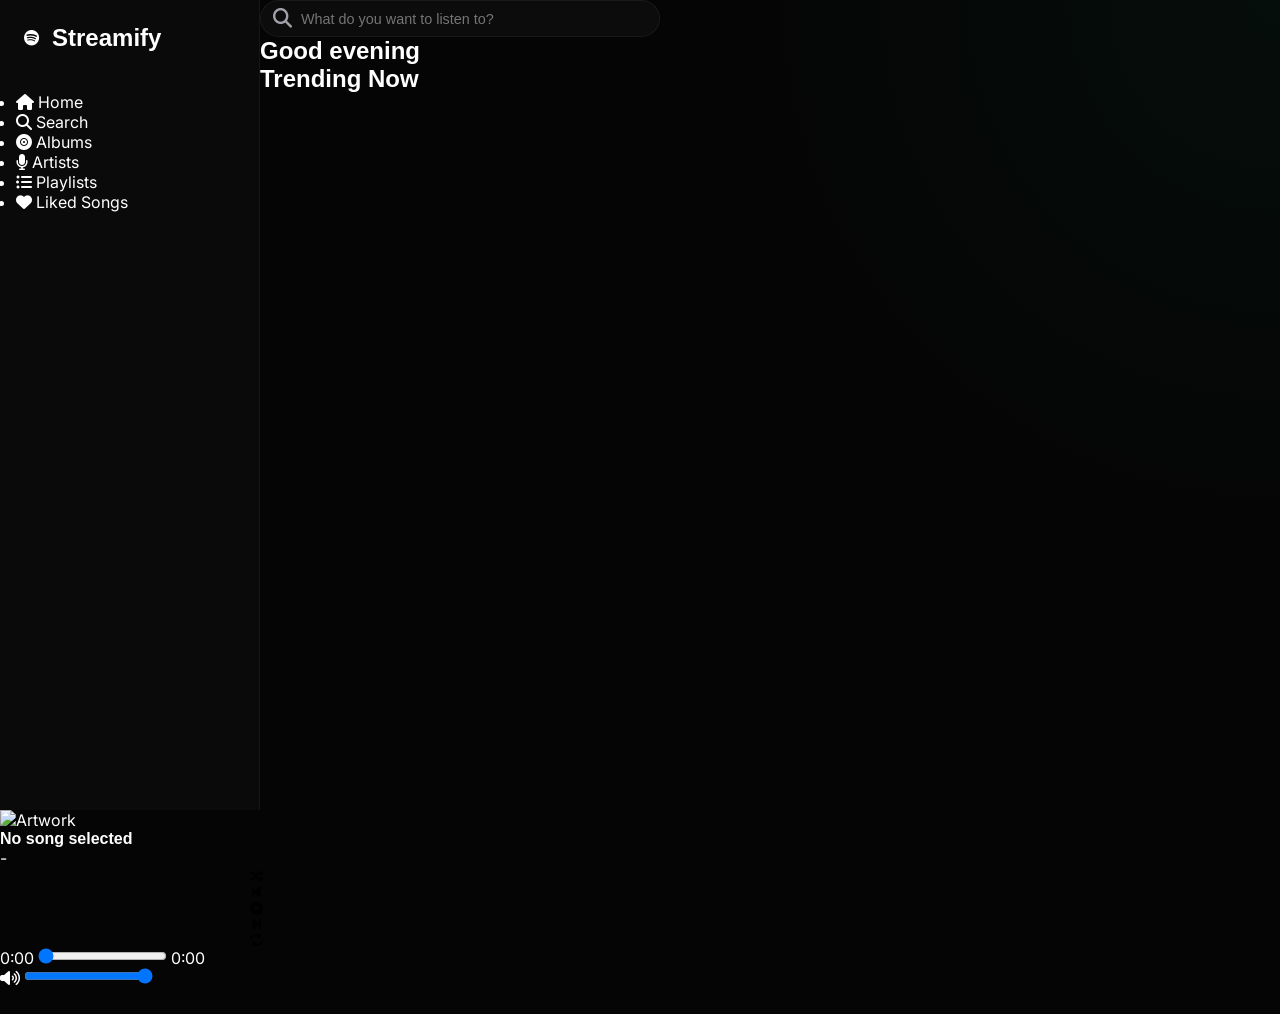
==== commit d8387b59: "Update index.html" ====
--- a/index.html
+++ b/index.html
@@ -2,219 +2,91 @@
 <html lang="en">
 <head>
     <meta charset="UTF-8">
-    <meta name="viewport" content="width=device-width, initial-scale=1.0, maximum-scale=1.0, user-scalable=no">
-    <title>MoonWitch Music | Premium Streaming</title>
-    <meta name="description" content="Premium dark-luxury music streaming experience by MoonWitch Music.">
-    
-    <!-- Fonts: Outfit for display, Inter for body -->
-    <link rel="preconnect" href="https://fonts.googleapis.com">
-    <link rel="preconnect" href="https://fonts.gstatic.com" crossorigin>
-    <link href="https://fonts.googleapis.com/css2?family=Inter:wght@400;500;600&family=Outfit:wght@500;700;800&display=swap" rel="stylesheet">
-    
-    <!-- Icons: Material Symbols Rounded -->
-    <link rel="stylesheet" href="https://fonts.googleapis.com/css2?family=Material+Symbols+Rounded:opsz,wght,FILL,GRAD@24,400,1,0" />
-    
-    <link rel="stylesheet" href="styles.css">
+    <meta name="viewport" content="width=device-width, initial-scale=1.0">
+    <title>Streamify | Music Web</title>
+    <link rel="stylesheet" href="style.css">
+    <link rel="stylesheet" href="https://cdnjs.cloudflare.com/ajax/libs/font-awesome/6.4.0/css/all.min.css">
+    <link href="https://fonts.googleapis.com/css2?family=Inter:wght@400;500;700;900&display=swap" rel="stylesheet">
 </head>
 <body>
-
-    <!-- App Container -->
     <div class="app-container">
-        
-        <!-- Sidebar (Desktop) -->
+        <!-- Sidebar -->
         <aside class="sidebar">
             <div class="logo">
-                <span class="material-symbols-rounded logo-icon">nightlight</span>
-                <h1>MoonWitch</h1>
+                <i class="fa-brands fa-spotify"></i>
+                <h2>Streamify</h2>
             </div>
-
-            <nav class="nav-menu">
-                <a href="#" class="nav-item active" data-target="home">
-                    <span class="material-symbols-rounded">home</span>
-                    Home
-                </a>
-                <a href="#" class="nav-item" data-target="search">
-                    <span class="material-symbols-rounded">search</span>
-                    Search
-                </a>
-                <a href="#" class="nav-item" data-target="library">
-                    <span class="material-symbols-rounded">library_music</span>
-                    Library
-                </a>
-            </nav>
-
-            <div class="sidebar-divider"></div>
-
-            <nav class="nav-menu">
-                <a href="#" class="nav-item" data-target="favorites">
-                    <span class="material-symbols-rounded">favorite</span>
-                    Favorites
-                </a>
-                <a href="#" class="nav-item" data-target="recent">
-                    <span class="material-symbols-rounded">history</span>
-                    Recently Played
-                </a>
+            <nav>
+                <ul>
+                    <li class="active"><i class="fa-solid fa-house"></i> Home</li>
+                    <li><i class="fa-solid fa-magnifying-glass"></i> Search</li>
+                    <li><i class="fa-solid fa-record-vinyl"></i> Albums</li>
+                    <li><i class="fa-solid fa-microphone"></i> Artists</li>
+                    <li><i class="fa-solid fa-list-ul"></i> Playlists</li>
+                </ul>
+                <div class="divider"></div>
+                <ul>
+                    <li><i class="fa-solid fa-heart"></i> Liked Songs</li>
+                </ul>
             </nav>
         </aside>
 
         <!-- Main Content -->
         <main class="main-content">
-            
-            <!-- Header / Search Bar -->
-            <header class="top-header">
+            <header class="topbar">
                 <div class="search-container">
-                    <span class="material-symbols-rounded search-icon">search</span>
-                    <input type="text" id="searchInput" placeholder="Search for songs, artists, or albums..." autocomplete="off">
-                    <div class="search-spinner" id="searchSpinner"></div>
-                </div>
-                <div class="user-profile">
-                    <span class="material-symbols-rounded">account_circle</span>
+                    <i class="fa-solid fa-magnifying-glass search-icon"></i>
+                    <input type="text" id="searchInput" placeholder="What do you want to listen to?">
                 </div>
             </header>
-
-            <!-- Scrollable Content Views -->
-            <div class="content-views">
+            
+            <div class="content-scroll">
+                <section class="hero">
+                    <h1 id="greeting">Good evening</h1>
+                </section>
                 
-                <!-- Home View -->
-                <section id="view-home" class="view active">
-                    <div class="hero-section">
-                        <div class="hero-content">
-                            <span class="badge">Trending Now</span>
-                            <h2 id="hero-title">Discover the Magic of Sound</h2>
-                            <p>Immerse yourself in high-fidelity audio.</p>
-                            <button class="btn-primary" id="exploreBtn">
-                                <span class="material-symbols-rounded">play_arrow</span> Listen Now
-                            </button>
-                        </div>
+                <section class="music-section">
+                    <h2 id="section-title">Trending Now</h2>
+                    <div class="grid-container" id="songsGrid">
+                        <!-- Skeleton Loaders will be injected here -->
                     </div>
-
-                    <div class="section-header">
-                        <h3>Trending Music</h3>
-                    </div>
-                    <div class="grid-container" id="trendingGrid">
-                        <!-- Skeletons will be injected here via JS -->
-                    </div>
-
-                    <div class="section-header mt-8">
-                        <h3>New Releases</h3>
-                    </div>
-                    <div class="grid-container" id="newReleasesGrid"></div>
                 </section>
-
-                <!-- Search View -->
-                <section id="view-search" class="view">
-                    <div class="section-header">
-                        <h3>Search Results</h3>
-                    </div>
-                    <div id="search-empty-state" class="empty-state">
-                        <span class="material-symbols-rounded icon-large">search</span>
-                        <p>Type above to start searching</p>
-                    </div>
-                    <div class="grid-container" id="searchResultsGrid"></div>
-                </section>
-
-                <!-- Favorites View -->
-                <section id="view-favorites" class="view">
-                    <div class="section-header">
-                        <h3>Your Favorites</h3>
-                    </div>
-                    <div class="grid-container" id="favoritesGrid"></div>
-                </section>
-
-                <!-- Recent View -->
-                <section id="view-recent" class="view">
-                    <div class="section-header">
-                        <h3>Recently Played</h3>
-                    </div>
-                    <div class="grid-container" id="recentGrid"></div>
-                </section>
-
             </div>
         </main>
     </div>
 
-    <!-- Mobile Bottom Navigation -->
-    <nav class="mobile-nav">
-        <a href="#" class="mobile-nav-item active" data-target="home">
-            <span class="material-symbols-rounded">home</span>
-            <span>Home</span>
-        </a>
-        <a href="#" class="mobile-nav-item" data-target="search">
-            <span class="material-symbols-rounded">search</span>
-            <span>Search</span>
-        </a>
-        <a href="#" class="mobile-nav-item" data-target="favorites">
-            <span class="material-symbols-rounded">favorite</span>
-            <span>Favorites</span>
-        </a>
-    </nav>
-
-    <!-- Global Player -->
-    <div class="player-container">
-        <!-- Progress bar absolute top -->
-        <div class="progress-container" id="progressContainer">
-            <div class="progress-bar" id="progressBar"></div>
-            <div class="progress-thumb" id="progressThumb"></div>
+    <!-- Bottom Player -->
+    <footer class="player">
+        <div class="player-left">
+            <img id="playerArtwork" src="assets/default-art.png" alt="Artwork">
+            <div class="player-info">
+                <h4 id="playerTitle">No song selected</h4>
+                <p id="playerArtist">-</p>
+            </div>
         </div>
 
-        <div class="player-content">
-            <!-- Now Playing Info -->
-            <div class="now-playing">
-                <div class="album-art" id="playerAlbumArt">
-                    <span class="material-symbols-rounded placeholder-icon">music_note</span>
-                    <img src="" alt="" id="playerCover" class="hidden">
-                </div>
-                <div class="track-info">
-                    <h4 id="playerTitle">Not Playing</h4>
-                    <p id="playerArtist">--</p>
-                </div>
-                <button class="icon-btn action-btn hidden" id="likeBtn">
-                    <span class="material-symbols-rounded">favorite</span>
-                </button>
+        <div class="player-center">
+            <div class="player-controls">
+                <button id="btnShuffle" class="control-btn"><i class="fa-solid fa-shuffle"></i></button>
+                <button id="btnPrev" class="control-btn"><i class="fa-solid fa-backward-step"></i></button>
+                <button id="btnPlayPause" class="play-btn"><i class="fa-solid fa-circle-play"></i></button>
+                <button id="btnNext" class="control-btn"><i class="fa-solid fa-forward-step"></i></button>
+                <button id="btnRepeat" class="control-btn"><i class="fa-solid fa-repeat"></i></button>
             </div>
-
-            <!-- Core Controls -->
-            <div class="player-controls">
-                <div class="main-controls">
-                    <button class="icon-btn" id="shuffleBtn">
-                        <span class="material-symbols-rounded">shuffle</span>
-                    </button>
-                    <button class="icon-btn" id="prevBtn">
-                        <span class="material-symbols-rounded">skip_previous</span>
-                    </button>
-                    <button class="play-pause-btn" id="playBtn">
-                        <span class="material-symbols-rounded" id="playIcon">play_arrow</span>
-                    </button>
-                    <button class="icon-btn" id="nextBtn">
-                        <span class="material-symbols-rounded">skip_next</span>
-                    </button>
-                    <button class="icon-btn" id="repeatBtn">
-                        <span class="material-symbols-rounded" id="repeatIcon">repeat</span>
-                    </button>
-                </div>
-                <div class="time-controls">
-                    <span id="currentTime">0:00</span>
-                    <span id="totalTime">0:00</span>
-                </div>
-            </div>
-
-            <!-- Extra Controls (Volume) -->
-            <div class="extra-controls">
-                <button class="icon-btn" id="muteBtn">
-                    <span class="material-symbols-rounded" id="volumeIcon">volume_up</span>
-                </button>
-                <div class="volume-container" id="volumeContainer">
-                    <div class="volume-bar" id="volumeBar"></div>
-                    <div class="volume-thumb" id="volumeThumb"></div>
-                </div>
+            <div class="player-progress">
+                <span id="timeCurrent">0:00</span>
+                <input type="range" id="progressBar" value="0" min="0" max="100">
+                <span id="timeTotal">0:00</span>
             </div>
         </div>
-    </div>
 
-    <!-- Toast Notifications -->
-    <div id="toast-container"></div>
+        <div class="player-right">
+            <i class="fa-solid fa-volume-high"></i>
+            <input type="range" id="volumeBar" value="100" min="0" max="100">
+        </div>
+    </footer>
 
-    <audio id="audioPlayer" preload="auto"></audio>
+    <div id="toast" class="toast"></div>
 
     <script src="app.js"></script>
 </body>
--- a/style.css
+++ b/style.css
@@ -0,0 +1,782 @@
+/* ==========================================================================
+   CSS Variables & Theming
+   ========================================================================== */
+:root {
+    /* Colors */
+    --bg-base: #050505;
+    --bg-surface: #0a0a0a;
+    --bg-glass: rgba(255, 255, 255, 0.03);
+    --bg-glass-hover: rgba(255, 255, 255, 0.08);
+    
+    --accent: #10b981; /* Emerald Green */
+    --accent-hover: #059669;
+    --accent-glow: rgba(16, 185, 129, 0.4);
+    
+    --text-primary: #ffffff;
+    --text-secondary: #a1a1aa;
+    --text-muted: #52525b;
+    
+    --border-color: rgba(255, 255, 255, 0.05);
+    
+    /* Layout */
+    --sidebar-width: 260px;
+    --player-height: 90px;
+    --header-height: 70px;
+    --border-radius: 16px;
+    
+    /* Transitions */
+    --transition-fast: 0.2s cubic-bezier(0.4, 0, 0.2, 1);
+    --transition-smooth: 0.4s cubic-bezier(0.16, 1, 0.3, 1);
+}
+
+/* ==========================================================================
+   Reset & Base Styles
+   ========================================================================== */
+* {
+    margin: 0;
+    padding: 0;
+    box-sizing: border-box;
+    -webkit-tap-highlight-color: transparent;
+}
+
+body {
+    font-family: 'Inter', sans-serif;
+    background-color: var(--bg-base);
+    color: var(--text-primary);
+    overflow: hidden;
+    user-select: none;
+}
+
+h1, h2, h3, h4, h5 {
+    font-family: 'Outfit', sans-serif;
+    font-weight: 700;
+}
+
+a { text-decoration: none; color: inherit; }
+button { border: none; background: none; cursor: pointer; font-family: inherit; }
+img { max-width: 100%; display: block; object-fit: cover; }
+
+.hidden { display: none !important; }
+.mt-8 { margin-top: 2rem; }
+
+/* ==========================================================================
+   Layout Structure
+   ========================================================================== */
+.app-container {
+    display: flex;
+    height: calc(100vh - var(--player-height));
+    width: 100vw;
+}
+
+/* Sidebar */
+.sidebar {
+    width: var(--sidebar-width);
+    background: var(--bg-surface);
+    border-right: 1px solid var(--border-color);
+    padding: 1.5rem 1rem;
+    display: flex;
+    flex-direction: column;
+    gap: 1.5rem;
+    z-index: 10;
+}
+
+.logo {
+    display: flex;
+    align-items: center;
+    gap: 0.75rem;
+    padding: 0 0.5rem;
+    margin-bottom: 1rem;
+}
+
+.logo h1 {
+    font-size: 1.5rem;
+    letter-spacing: -0.5px;
+}
+
+.logo-icon {
+    color: var(--accent);
+    font-size: 2rem;
+}
+
+.nav-menu {
+    display: flex;
+    flex-direction: column;
+    gap: 0.25rem;
+}
+
+.nav-item {
+    display: flex;
+    align-items: center;
+    gap: 1rem;
+    padding: 0.75rem 1rem;
+    border-radius: 12px;
+    color: var(--text-secondary);
+    font-weight: 500;
+    transition: all var(--transition-fast);
+}
+
+.nav-item:hover {
+    color: var(--text-primary);
+    background: var(--bg-glass);
+}
+
+.nav-item.active {
+    background: var(--bg-glass-hover);
+    color: var(--accent);
+}
+
+.nav-item.active .material-symbols-rounded {
+    font-variation-settings: 'FILL' 1;
+}
+
+.sidebar-divider {
+    height: 1px;
+    background: var(--border-color);
+    margin: 0.5rem 0;
+}
+
+/* Main Content Area */
+.main-content {
+    flex: 1;
+    display: flex;
+    flex-direction: column;
+    position: relative;
+    background: radial-gradient(circle at top right, rgba(16, 185, 129, 0.05), transparent 40%),
+                var(--bg-base);
+    overflow: hidden;
+}
+
+/* Header */
+.top-header {
+    height: var(--header-height);
+    padding: 0 2rem;
+    display: flex;
+    align-items: center;
+    justify-content: space-between;
+    background: rgba(5, 5, 5, 0.8);
+    backdrop-filter: blur(12px);
+    -webkit-backdrop-filter: blur(12px);
+    border-bottom: 1px solid var(--border-color);
+    position: absolute;
+    top: 0;
+    left: 0;
+    right: 0;
+    z-index: 20;
+}
+
+.search-container {
+    position: relative;
+    width: 100%;
+    max-width: 400px;
+}
+
+.search-container input {
+    width: 100%;
+    background: var(--bg-glass);
+    border: 1px solid var(--border-color);
+    border-radius: 20px;
+    padding: 0.6rem 1rem 0.6rem 2.5rem;
+    color: var(--text-primary);
+    font-size: 0.9rem;
+    transition: all var(--transition-fast);
+    outline: none;
+}
+
+.search-container input:focus {
+    background: var(--bg-glass-hover);
+    border-color: var(--accent);
+    box-shadow: 0 0 15px var(--accent-glow);
+}
+
+.search-icon {
+    position: absolute;
+    left: 0.8rem;
+    top: 50%;
+    transform: translateY(-50%);
+    color: var(--text-secondary);
+    font-size: 1.2rem;
+}
+
+.search-spinner {
+    position: absolute;
+    right: 1rem;
+    top: 50%;
+    transform: translateY(-50%);
+    width: 16px;
+    height: 16px;
+    border: 2px solid var(--text-muted);
+    border-top-color: var(--accent);
+    border-radius: 50%;
+    animation: spin 0.8s linear infinite;
+    display: none;
+}
+
+@keyframes spin {
+    to { transform: translateY(-50%) rotate(360deg); }
+}
+
+.user-profile {
+    width: 40px;
+    height: 40px;
+    border-radius: 50%;
+    background: var(--bg-glass);
+    display: flex;
+    align-items: center;
+    justify-content: center;
+    color: var(--text-secondary);
+    cursor: pointer;
+    transition: color var(--transition-fast);
+}
+
+.user-profile:hover {
+    color: var(--accent);
+}
+
+/* Scrollable Views */
+.content-views {
+    flex: 1;
+    overflow-y: auto;
+    padding: calc(var(--header-height) + 2rem) 2rem 2rem 2rem;
+    scroll-behavior: smooth;
+}
+
+.content-views::-webkit-scrollbar { width: 8px; }
+.content-views::-webkit-scrollbar-track { background: transparent; }
+.content-views::-webkit-scrollbar-thumb {
+    background: var(--bg-glass-hover);
+    border-radius: 4px;
+}
+.content-views::-webkit-scrollbar-thumb:hover { background: var(--text-muted); }
+
+.view {
+    display: none;
+    animation: fadeIn var(--transition-smooth);
+}
+.view.active { display: block; }
+
+@keyframes fadeIn {
+    from { opacity: 0; transform: translateY(10px); }
+    to { opacity: 1; transform: translateY(0); }
+}
+
+/* Hero Section */
+.hero-section {
+    position: relative;
+    border-radius: var(--border-radius);
+    padding: 3rem 2rem;
+    background: linear-gradient(135deg, rgba(16, 185, 129, 0.2) 0%, rgba(0,0,0,0) 100%),
+                url('https://images.unsplash.com/photo-1614613535308-eb5fbd3d2c17?auto=format&fit=crop&q=80&w=2000') center/cover;
+    margin-bottom: 3rem;
+    border: 1px solid var(--border-color);
+    overflow: hidden;
+}
+
+.hero-section::before {
+    content: '';
+    position: absolute;
+    inset: 0;
+    background: linear-gradient(to right, var(--bg-surface) 0%, transparent 100%);
+}
+
+.hero-content {
+    position: relative;
+    z-index: 2;
+    max-width: 500px;
+}
+
+.badge {
+    background: var(--accent);
+    color: #000;
+    padding: 0.25rem 0.75rem;
+    border-radius: 12px;
+    font-size: 0.75rem;
+    font-weight: 700;
+    text-transform: uppercase;
+    letter-spacing: 1px;
+    margin-bottom: 1rem;
+    display: inline-block;
+}
+
+.hero-content h2 {
+    font-size: 3rem;
+    line-height: 1.1;
+    margin-bottom: 1rem;
+    text-shadow: 0 4px 20px rgba(0,0,0,0.5);
+}
+
+.hero-content p {
+    color: var(--text-secondary);
+    margin-bottom: 1.5rem;
+    font-size: 1.1rem;
+}
+
+.btn-primary {
+    background: var(--accent);
+    color: #000;
+    padding: 0.75rem 1.5rem;
+    border-radius: 24px;
+    font-weight: 600;
+    font-size: 1rem;
+    display: flex;
+    align-items: center;
+    gap: 0.5rem;
+    transition: all var(--transition-fast);
+}
+
+.btn-primary:hover {
+    background: var(--accent-hover);
+    transform: scale(1.05);
+    box-shadow: 0 0 20px var(--accent-glow);
+}
+
+/* Grids and Cards */
+.section-header h3 {
+    font-size: 1.5rem;
+    margin-bottom: 1.5rem;
+}
+
+.grid-container {
+    display: grid;
+    grid-template-columns: repeat(auto-fill, minmax(180px, 1fr));
+    gap: 1.5rem;
+}
+
+.song-card {
+    background: var(--bg-glass);
+    border: 1px solid var(--border-color);
+    border-radius: 12px;
+    padding: 1rem;
+    transition: all var(--transition-smooth);
+    cursor: pointer;
+    position: relative;
+    display: flex;
+    flex-direction: column;
+}
+
+.song-card:hover {
+    background: var(--bg-glass-hover);
+    transform: translateY(-5px);
+    box-shadow: 0 10px 20px rgba(0,0,0,0.4);
+    border-color: rgba(255, 255, 255, 0.1);
+}
+
+.cover-wrapper {
+    position: relative;
+    width: 100%;
+    aspect-ratio: 1;
+    border-radius: 8px;
+    overflow: hidden;
+    margin-bottom: 1rem;
+    box-shadow: 0 4px 12px rgba(0,0,0,0.3);
+}
+
+.cover-wrapper img {
+    width: 100%;
+    height: 100%;
+    transition: transform var(--transition-smooth);
+}
+
+.song-card:hover .cover-wrapper img {
+    transform: scale(1.05);
+}
+
+.play-overlay {
+    position: absolute;
+    inset: 0;
+    background: rgba(0,0,0,0.4);
+    display: flex;
+    align-items: center;
+    justify-content: center;
+    opacity: 0;
+    transition: opacity var(--transition-fast);
+}
+
+.song-card:hover .play-overlay {
+    opacity: 1;
+}
+
+.play-overlay .material-symbols-rounded {
+    font-size: 3rem;
+    color: var(--text-primary);
+    background: var(--accent);
+    border-radius: 50%;
+    padding: 0.5rem;
+    box-shadow: 0 4px 15px rgba(0,0,0,0.5);
+    transform: translateY(10px);
+    transition: transform var(--transition-fast);
+}
+
+.song-card:hover .play-overlay .material-symbols-rounded {
+    transform: translateY(0);
+}
+
+.song-info h4 {
+    font-size: 1rem;
+    margin-bottom: 0.25rem;
+    white-space: nowrap;
+    overflow: hidden;
+    text-overflow: ellipsis;
+}
+
+.song-info p {
+    font-size: 0.85rem;
+    color: var(--text-secondary);
+    white-space: nowrap;
+    overflow: hidden;
+    text-overflow: ellipsis;
+}
+
+/* Skeletons */
+.skeleton {
+    background: linear-gradient(90deg, var(--bg-glass) 25%, rgba(255,255,255,0.08) 50%, var(--bg-glass) 75%);
+    background-size: 200% 100%;
+    animation: skeletonLoading 1.5s infinite;
+    border-radius: 4px;
+}
+@keyframes skeletonLoading {
+    0% { background-position: 200% 0; }
+    100% { background-position: -200% 0; }
+}
+.skeleton-card {
+    padding: 1rem;
+    border-radius: 12px;
+    background: var(--bg-glass);
+}
+.skeleton-cover { width: 100%; aspect-ratio: 1; border-radius: 8px; margin-bottom: 1rem; }
+.skeleton-text-1 { height: 16px; width: 80%; margin-bottom: 0.5rem; }
+.skeleton-text-2 { height: 12px; width: 60%; }
+
+/* Empty States */
+.empty-state {
+    display: flex;
+    flex-direction: column;
+    align-items: center;
+    justify-content: center;
+    padding: 4rem 0;
+    color: var(--text-muted);
+    text-align: center;
+}
+.empty-state .icon-large { font-size: 4rem; margin-bottom: 1rem; opacity: 0.5; }
+
+
+/* ==========================================================================
+   Player (Bottom Fixed)
+   ========================================================================== */
+.player-container {
+    position: fixed;
+    bottom: 0;
+    left: 0;
+    right: 0;
+    height: var(--player-height);
+    background: rgba(10, 10, 10, 0.95);
+    backdrop-filter: blur(20px);
+    -webkit-backdrop-filter: blur(20px);
+    border-top: 1px solid var(--border-color);
+    z-index: 50;
+    display: flex;
+    flex-direction: column;
+}
+
+.progress-container {
+    width: 100%;
+    height: 4px;
+    background: rgba(255,255,255,0.1);
+    position: absolute;
+    top: -2px;
+    cursor: pointer;
+    transition: height var(--transition-fast);
+}
+
+.progress-container:hover { height: 6px; top: -3px; }
+
+.progress-bar {
+    height: 100%;
+    width: 0%;
+    background: var(--accent);
+    position: relative;
+    pointer-events: none;
+}
+
+.progress-thumb {
+    position: absolute;
+    right: -6px;
+    top: 50%;
+    transform: translateY(-50%) scale(0);
+    width: 12px;
+    height: 12px;
+    background: #fff;
+    border-radius: 50%;
+    box-shadow: 0 0 10px rgba(0,0,0,0.5);
+    transition: transform var(--transition-fast);
+    pointer-events: none;
+}
+.progress-container:hover .progress-thumb { transform: translateY(-50%) scale(1); }
+
+.player-content {
+    flex: 1;
+    display: flex;
+    align-items: center;
+    justify-content: space-between;
+    padding: 0 2rem;
+}
+
+.now-playing {
+    display: flex;
+    align-items: center;
+    gap: 1rem;
+    width: 30%;
+    min-width: 200px;
+}
+
+.album-art {
+    width: 56px;
+    height: 56px;
+    border-radius: 8px;
+    background: var(--bg-glass);
+    display: flex;
+    align-items: center;
+    justify-content: center;
+    overflow: hidden;
+    position: relative;
+    box-shadow: 0 4px 10px rgba(0,0,0,0.3);
+}
+
+.album-art.playing img {
+    animation: rotateArt 10s linear infinite;
+    border-radius: 50%;
+}
+
+@keyframes rotateArt {
+    100% { transform: rotate(360deg); }
+}
+
+.placeholder-icon {
+    color: var(--text-muted);
+    font-size: 1.5rem;
+}
+
+.track-info {
+    display: flex;
+    flex-direction: column;
+    justify-content: center;
+    overflow: hidden;
+}
+
+.track-info h4 {
+    font-size: 0.95rem;
+    white-space: nowrap;
+    overflow: hidden;
+    text-overflow: ellipsis;
+    margin-bottom: 0.2rem;
+}
+
+.track-info p {
+    font-size: 0.8rem;
+    color: var(--text-secondary);
+    white-space: nowrap;
+    overflow: hidden;
+    text-overflow: ellipsis;
+}
+
+.player-controls {
+    display: flex;
+    flex-direction: column;
+    align-items: center;
+    width: 40%;
+}
+
+.main-controls {
+    display: flex;
+    align-items: center;
+    gap: 1.5rem;
+}
+
+.icon-btn {
+    color: var(--text-secondary);
+    transition: color var(--transition-fast), transform var(--transition-fast);
+    display: flex;
+    align-items: center;
+    justify-content: center;
+}
+
+.icon-btn:hover {
+    color: var(--text-primary);
+    transform: scale(1.1);
+}
+
+.icon-btn.active { color: var(--accent); }
+
+.play-pause-btn {
+    width: 40px;
+    height: 40px;
+    border-radius: 50%;
+    background: var(--text-primary);
+    color: #000;
+    display: flex;
+    align-items: center;
+    justify-content: center;
+    transition: transform 0.1s cubic-bezier(0.4, 0, 0.2, 1);
+}
+.play-pause-btn:hover { transform: scale(1.05); }
+.play-pause-btn:active { transform: scale(0.95); }
+
+.time-controls {
+    display: flex;
+    gap: 0.5rem;
+    font-size: 0.75rem;
+    color: var(--text-muted);
+    margin-top: 0.2rem;
+    width: 100%;
+    justify-content: center;
+}
+
+.extra-controls {
+    width: 30%;
+    display: flex;
+    align-items: center;
+    justify-content: flex-end;
+    gap: 1rem;
+}
+
+.volume-container {
+    width: 100px;
+    height: 4px;
+    background: rgba(255,255,255,0.1);
+    border-radius: 2px;
+    position: relative;
+    cursor: pointer;
+    display: flex;
+    align-items: center;
+}
+
+.volume-bar {
+    height: 100%;
+    width: 100%;
+    background: var(--text-primary);
+    border-radius: 2px;
+    pointer-events: none;
+    transition: background var(--transition-fast);
+}
+
+.volume-container:hover .volume-bar { background: var(--accent); }
+
+.volume-thumb {
+    position: absolute;
+    right: -4px;
+    width: 10px;
+    height: 10px;
+    background: #fff;
+    border-radius: 50%;
+    opacity: 0;
+    pointer-events: none;
+    transition: opacity var(--transition-fast);
+}
+.volume-container:hover .volume-thumb { opacity: 1; }
+
+/* ==========================================================================
+   Mobile Nav (Hidden on Desktop)
+   ========================================================================== */
+.mobile-nav {
+    display: none;
+    position: fixed;
+    bottom: var(--player-height);
+    left: 0;
+    right: 0;
+    height: 60px;
+    background: rgba(10, 10, 10, 0.95);
+    backdrop-filter: blur(20px);
+    border-top: 1px solid var(--border-color);
+    z-index: 40;
+    justify-content: space-around;
+    align-items: center;
+}
+
+.mobile-nav-item {
+    display: flex;
+    flex-direction: column;
+    align-items: center;
+    gap: 0.2rem;
+    color: var(--text-secondary);
+    font-size: 0.7rem;
+    font-weight: 500;
+}
+
+.mobile-nav-item.active { color: var(--text-primary); }
+.mobile-nav-item.active .material-symbols-rounded { font-variation-settings: 'FILL' 1; color: var(--accent); }
+
+/* ==========================================================================
+   Toasts
+   ========================================================================== */
+#toast-container {
+    position: fixed;
+    top: 2rem;
+    right: 2rem;
+    z-index: 9999;
+    display: flex;
+    flex-direction: column;
+    gap: 0.5rem;
+    pointer-events: none;
+}
+
+.toast {
+    background: rgba(20, 20, 20, 0.9);
+    backdrop-filter: blur(10px);
+    border: 1px solid var(--border-color);
+    color: var(--text-primary);
+    padding: 0.75rem 1.25rem;
+    border-radius: 8px;
+    font-size: 0.9rem;
+    display: flex;
+    align-items: center;
+    gap: 0.75rem;
+    box-shadow: 0 4px 15px rgba(0,0,0,0.5);
+    animation: slideInRight 0.3s forwards, fadeOut 0.3s forwards 2.7s;
+}
+
+@keyframes slideInRight {
+    from { transform: translateX(100%); opacity: 0; }
+    to { transform: translateX(0); opacity: 1; }
+}
+
+@keyframes fadeOut {
+    to { opacity: 0; transform: translateY(-10px); }
+}
+
+/* ==========================================================================
+   Responsive Design
+   ========================================================================== */
+@media (max-width: 1024px) {
+    .grid-container { grid-template-columns: repeat(auto-fill, minmax(150px, 1fr)); }
+}
+
+@media (max-width: 768px) {
+    :root {
+        --sidebar-width: 0px;
+        --player-height: 70px; 
+    }
+    
+    .sidebar { display: none; }
+    .mobile-nav { display: flex; }
+    
+    .app-container {
+        height: calc(100vh - var(--player-height) - 60px); 
+    }
+    
+    .top-header { padding: 0 1rem; }
+    .content-views { padding: calc(var(--header-height) + 1rem) 1rem 1rem 1rem; }
+    
+    .hero-section { padding: 2rem 1.5rem; }
+    .hero-content h2 { font-size: 2rem; }
+    
+    .player-content { padding: 0 1rem; }
+    .extra-controls { display: none; } 
+    
+    .now-playing { width: 50%; }
+    .player-controls { width: 50%; }
+    
+    .time-controls { display: none; } 
+    .main-controls { gap: 1rem; }
+    .icon-btn#shuffleBtn, .icon-btn#repeatBtn { display: none; } 
+    
+    .album-art { width: 44px; height: 44px; }
+}
